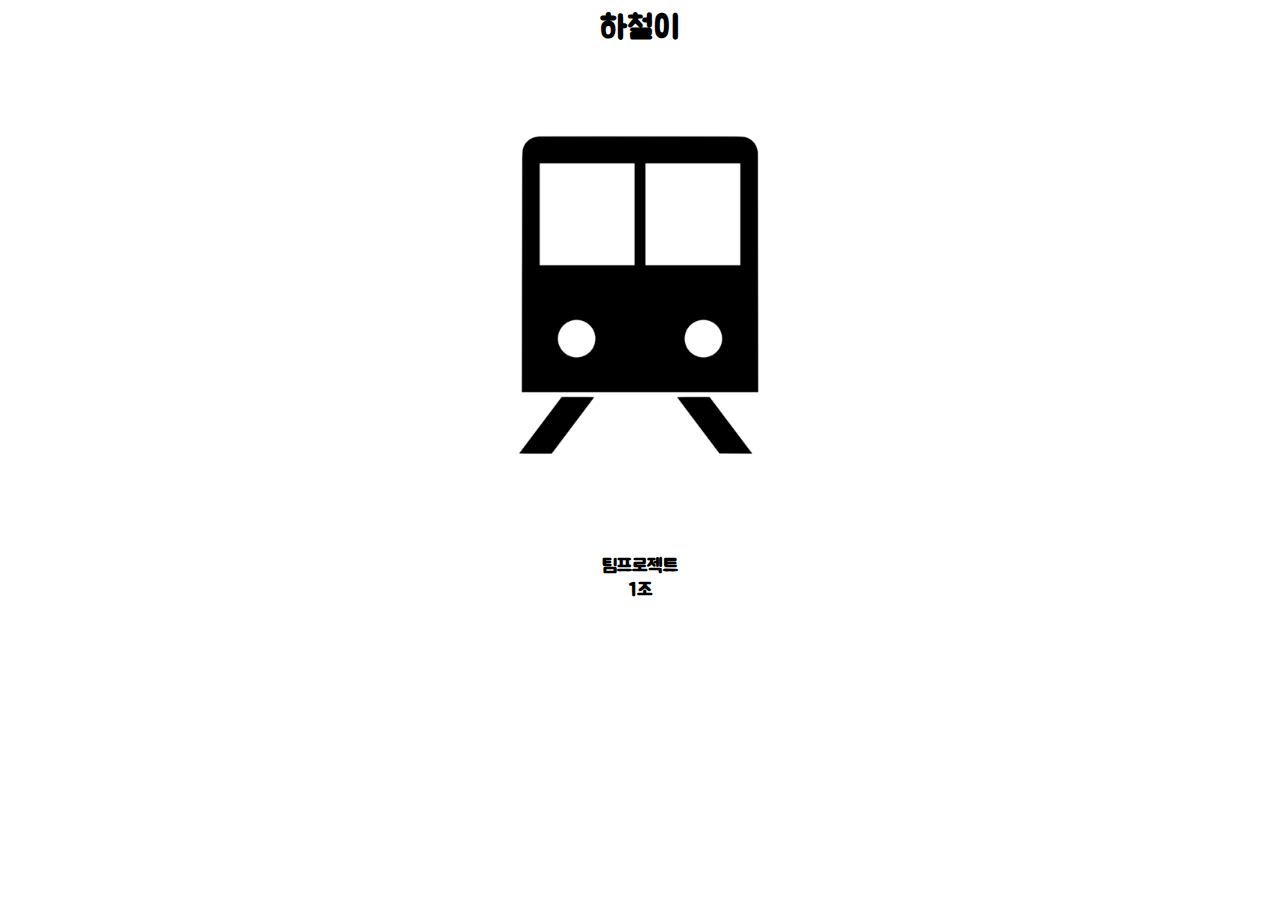
==== cover.html @ 057b6a8b "cover added" ====
<html>
    <head>
        <meta charset="utf-8">
        <title>하철이</title>
        <link href="https://fonts.googleapis.com/css?family=Jua&display=swap&subset=korean" rel="stylesheet">
        <link rel="stylesheet" type="text/css" href="cover/cover.css">
    </head>
    <body>
        <h1>하철이</h1>
        <div class="img">
            <img src="하철이.png">
        </div>
        <footer>
            <br><br>
            <h3>팀프로젝트</h3>
            <h3>1조</h3>
        </footer>
    </body>
</html>
---- cover/cover.css ----
.img img{
    display:block;
    margin:0 auto;
    width:600px;
    height:450px;
}

h1{
    text-align:center;
    font-family: 'Jua', sans-serif;
}

h3{
    margin:0;
    text-align:center;
    font-family: 'Jua', sans-serif;
}
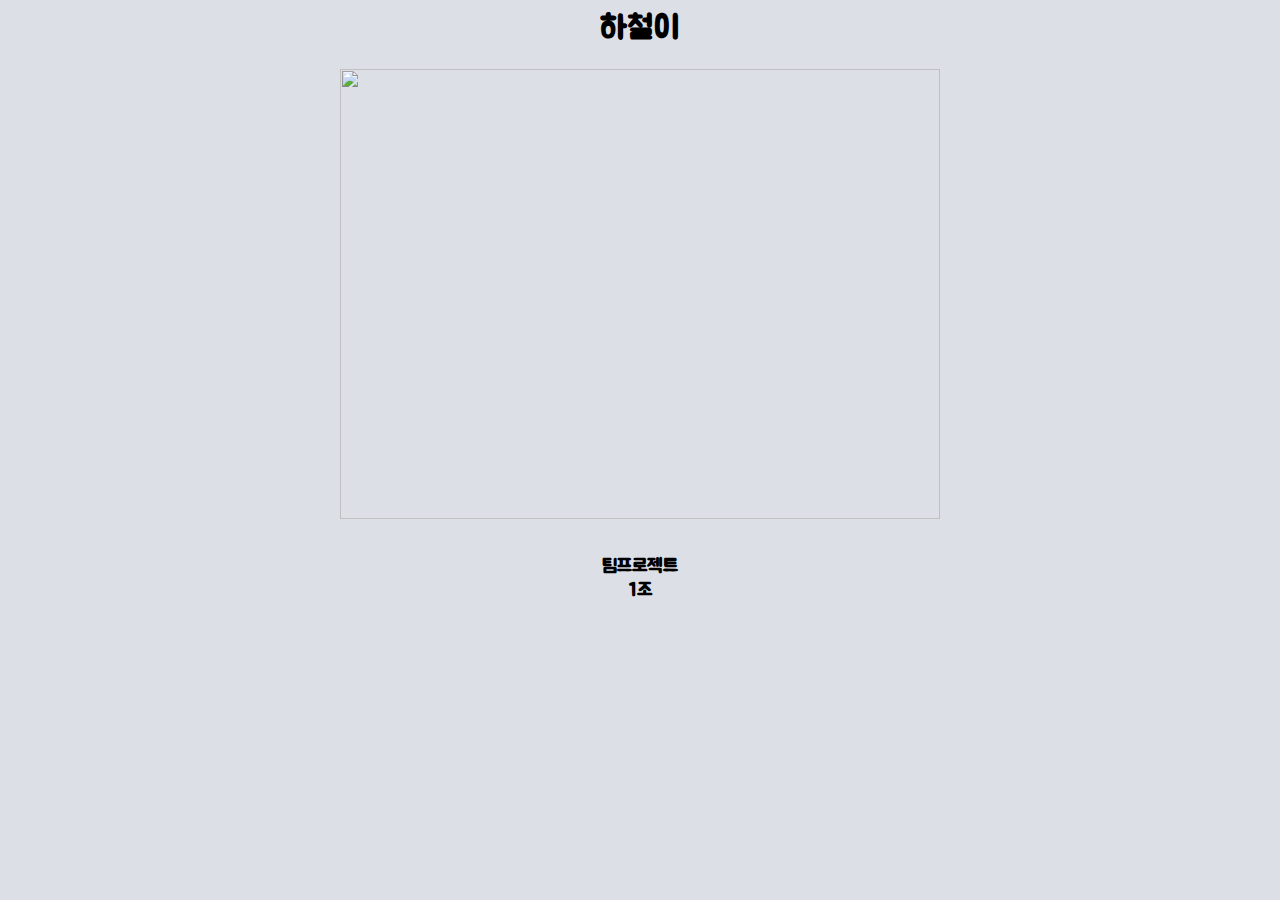
==== commit f8550636: "Files Folders Arranged" ====
--- a/cover.html
+++ b/cover.html
@@ -8,7 +8,7 @@
     <body>
         <h1>하철이</h1>
         <div class="img">
-            <img src="하철이.png">
+            <img src="Images/하철이.png">
         </div>
         <footer>
             <br><br>
--- a/cover/cover.css
+++ b/cover/cover.css
@@ -14,4 +14,7 @@
     margin:0;
     text-align:center;
     font-family: 'Jua', sans-serif;
+}
+body{
+    background-color: #dddfe6;
 }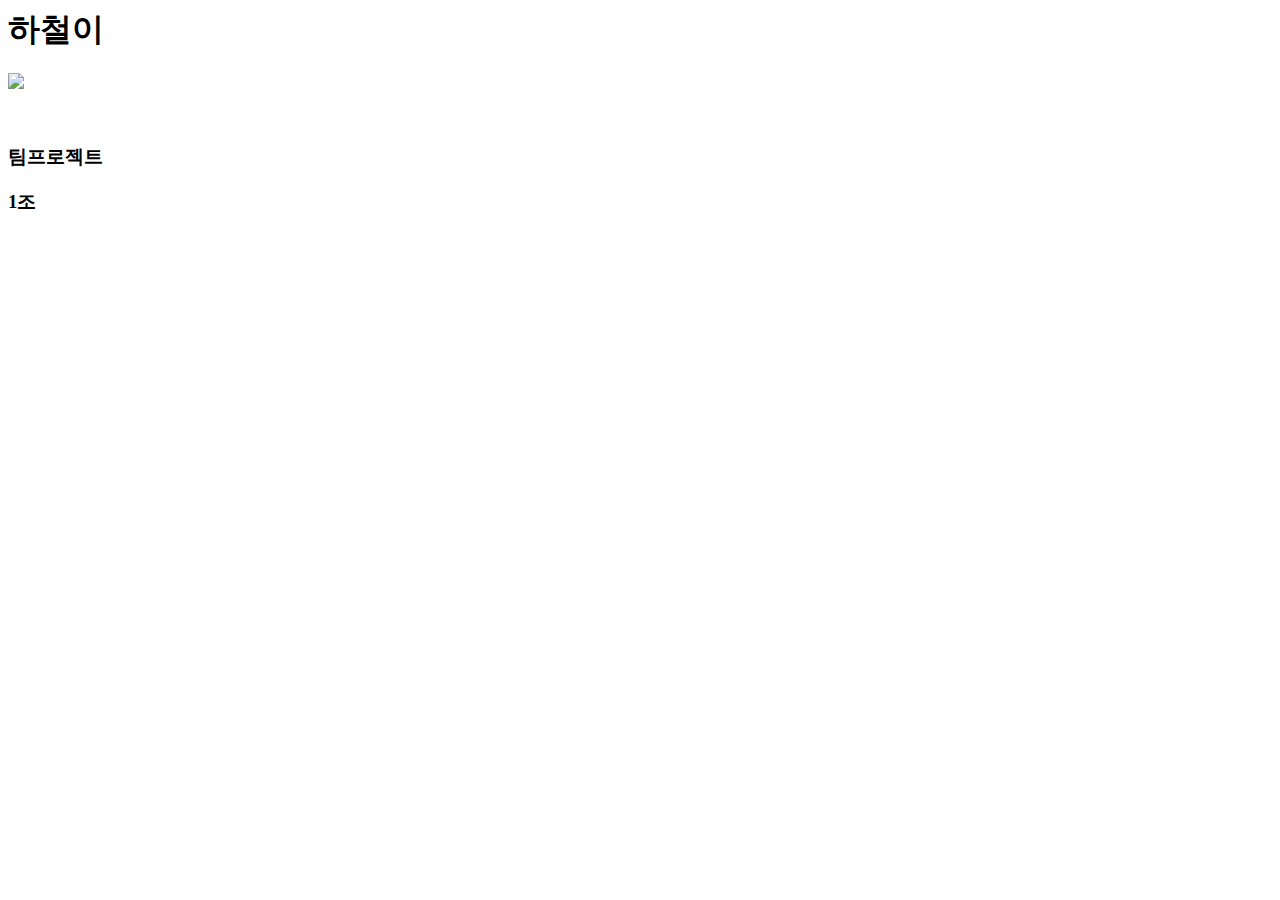
==== commit 31720f5d: "Update cover.html" ====
--- a/cover.html
+++ b/cover.html
@@ -2,8 +2,6 @@
     <head>
         <meta charset="utf-8">
         <title>하철이</title>
-        <link href="https://fonts.googleapis.com/css?family=Jua&display=swap&subset=korean" rel="stylesheet">
-        <link rel="stylesheet" type="text/css" href="cover/cover.css">
     </head>
     <body>
         <h1>하철이</h1>
